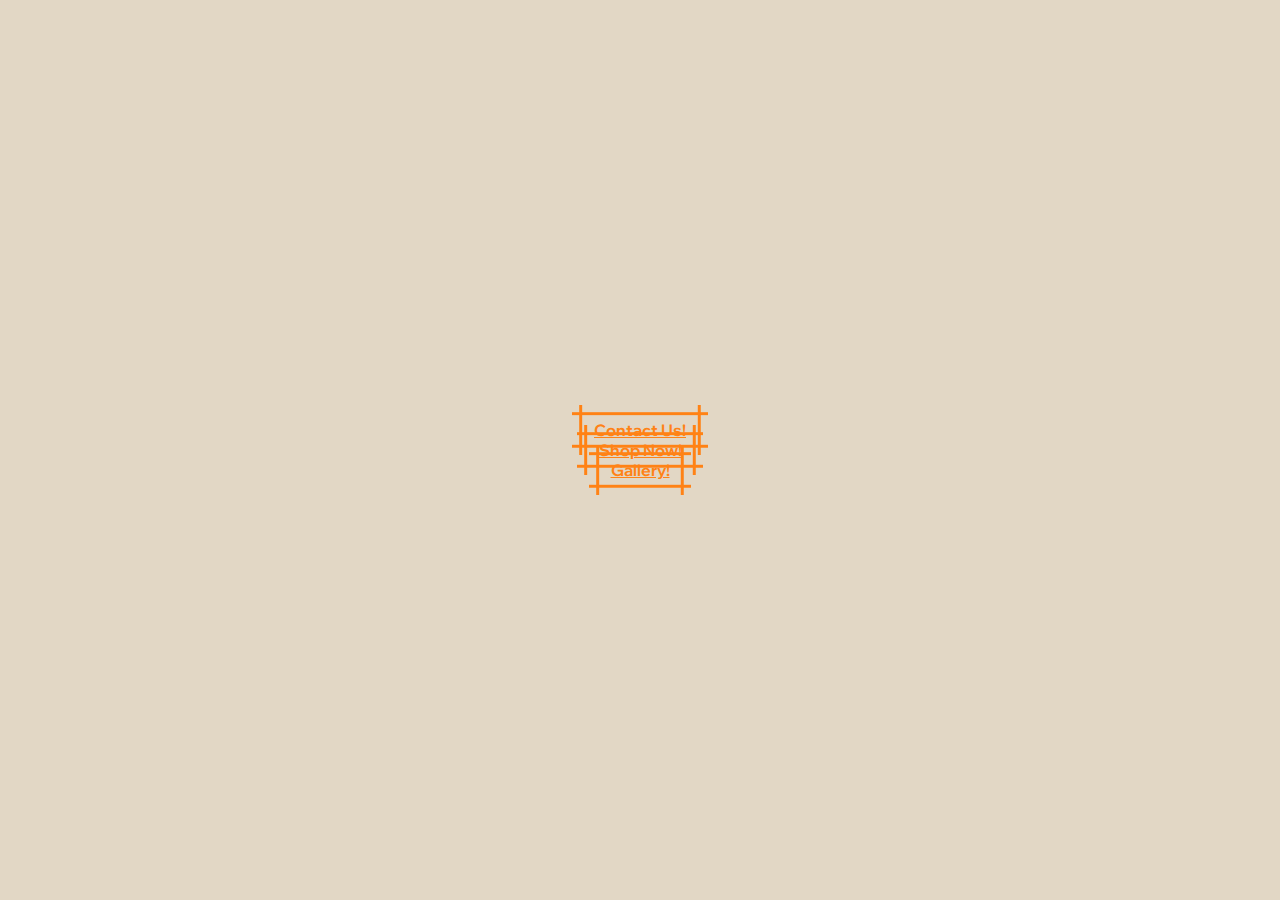
==== index.html @ a84c9317 "Commiting for now Co-authored-by: Koustubha068 <Koustubha068@users.noreply.github.com> Co-authored-b" ====
<!DOCTYPE html>
<html lang="en">

<head>
  <title>Title</title>
  <!-- Required meta tags -->
  <meta charset="utf-8" />
  <meta name="viewport" content="width=device-width, initial-scale=1, shrink-to-fit=no" />

  <!-- Bootstrap CSS v5.2.1 -->
  <link href="https://cdn.jsdelivr.net/npm/bootstrap@5.3.2/dist/css/bootstrap.min.css" rel="stylesheet"
    integrity="sha384-T3c6CoIi6uLrA9TneNEoa7RxnatzjcDSCmG1MXxSR1GAsXEV/Dwwykc2MPK8M2HN" crossorigin="anonymous" />
  <link rel="stylesheet" href="index.css" />
  <link rel="preconnect" href="https://fonts.googleapis.com" />
  <link rel="preconnect" href="https://fonts.gstatic.com" crossorigin />
  <link href="https://fonts.googleapis.com/css2?family=Handlee&display=swap" rel="stylesheet" />
  <link rel="preconnect" href="https://fonts.googleapis.com">
  <link rel="preconnect" href="https://fonts.gstatic.com" crossorigin>
  <link
    href="https://fonts.googleapis.com/css2?family=Oswald:wght@200..700&family=Wix+Madefor+Display:wght@400..800&display=swap"
    rel="stylesheet">
</head>

<body>
  <div class="container">
    <!-- Carousel Container-->
    <div class="row">
      
    </div>
    <!--end of carousel-->

    <div class="row p-5 ">
      <div class="col-lg-3 col-md-3 col-sm-6 m-3">
        <a class="button-89 btn" role="button" href="contact.html">Contact Us!</a>

      </div>
      <div class="col-lg-3 col-md-3 col-sm-6 m-3">
        <a class="button-89 btn" role="button" href="cart.html">Shop Now!</a>

      </div>
      <div class="col-lg-3 col-md-3 col-sm-6 m-3">
        <a class="button-89 btn" role="button" href="gallery.html">Gallery!</a>

      </div>
    </div>
    <!-- THE IMAGE AND TEXT ABOUT THE WEBSITE-->
    <div class="row"></div>

    <!-- BUTTONS END -->

    <footer>
      <!-- place footer here -->
    </footer>
  </div>
  </div>
  <!-- Bootstrap JavaScript Libraries -->
  <script src="https://cdn.jsdelivr.net/npm/@popperjs/core@2.11.8/dist/umd/popper.min.js"
    integrity="sha384-I7E8VVD/ismYTF4hNIPjVp/Zjvgyol6VFvRkX/vR+Vc4jQkC+hVqc2pM8ODewa9r"
    crossorigin="anonymous"></script>

  <script src="https://cdn.jsdelivr.net/npm/bootstrap@5.3.2/dist/js/bootstrap.min.js"
    integrity="sha384-BBtl+eGJRgqQAUMxJ7pMwbEyER4l1g+O15P+16Ep7Q9Q+zqX6gSbd85u4mG4QzX+"
    crossorigin="anonymous"></script>
</body>

</html>
---- index.css ----
body {
  background-color: #E2D7C5;
  color: #4F3121;
  font-family: "Wix Madefor Display", sans-serif;
  display: flex;
  justify-content: center;
  align-items: center;
  height: 100vh;
  text-align: center;
  overflow-x: hidden;
  margin: 0;
  padding: 0;
  width: 100%;

}

p {
  font-family: "Handlee", cursive;
}

/* header */
.title {
  position: sticky;
}

/* end of header */

#carousel {
  width: 100vw;
  height: 50vh;

}

/* BUTTON CSS */


/*  BUTTON CSS TAKEN FROM GETSCANCSS.COM*/
.button-89 {
  --b: 3px;
  /* border thickness */
  --s: .45em;
  /* size of the corner */
  --color: #FF8215;

  padding: calc(.5em + var(--s)) calc(.9em + var(--s));
  color: var(--color);
  --_p: var(--s);
  background:
    conic-gradient(from 90deg at var(--b) var(--b), #0000 90deg, var(--color) 0) var(--_p) var(--_p)/calc(100% - var(--b) - 2*var(--_p)) calc(100% - var(--b) - 2*var(--_p));
  transition: .3s linear, color 0s, background-color 0s;
  outline: var(--b) solid #0000;
  outline-offset: .6em;
  font-size: 16px;

  border: 0;

  user-select: none;
  -webkit-user-select: none;
  touch-action: manipulation;
}

.button-89:hover,
.button-89:focus-visible {
  --_p: 0px;
  outline-color: var(--color);
  outline-offset: .05em;
}

.button-89:active {
  background: var(--color);
  color: #fff;
}


.button-89 {
  font-weight: bold;
}

/* start of carousel*/




/* end of carousel*/
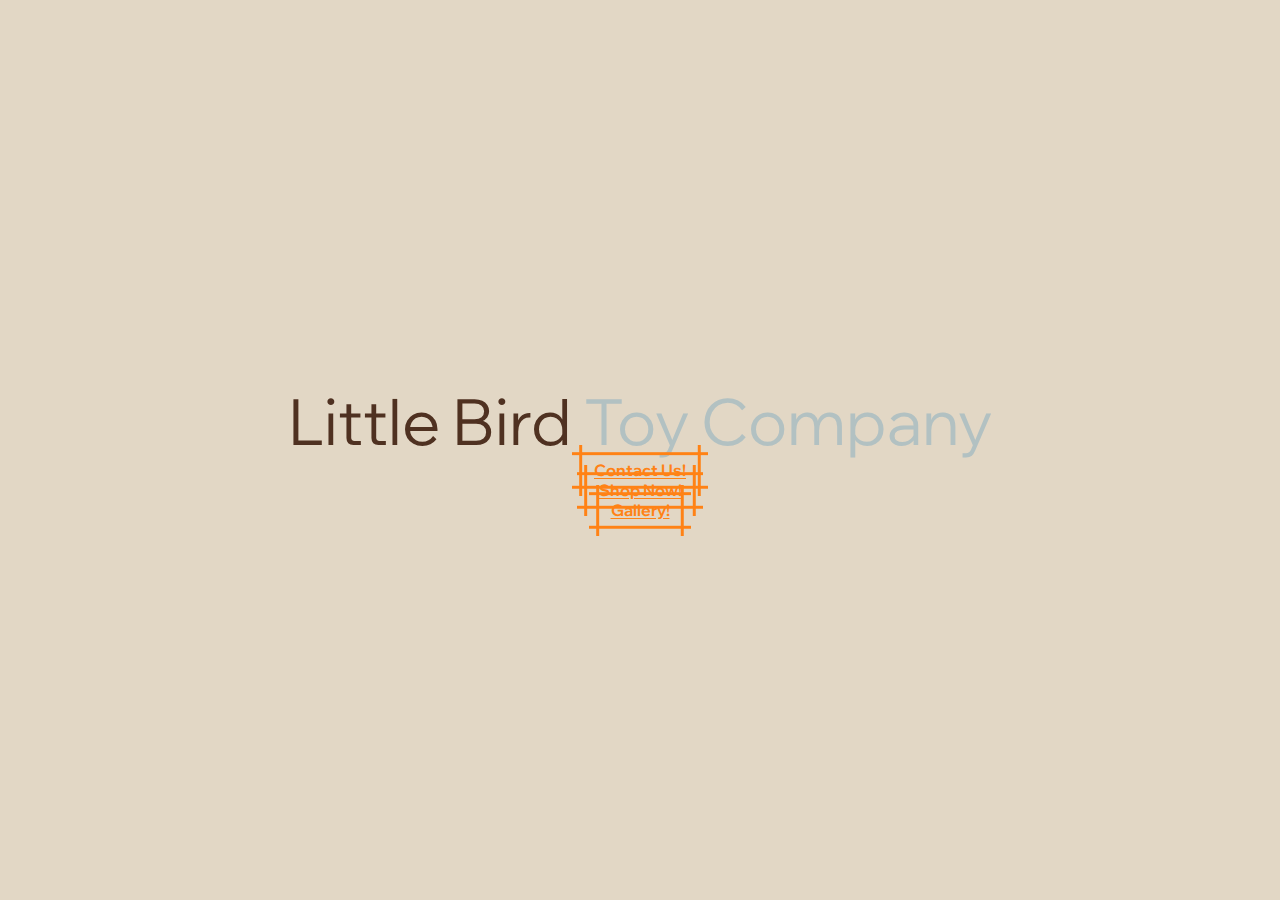
==== commit 5b4764e7: "started working on all the pages and carousels and everything" ====
--- a/index.html
+++ b/index.html
@@ -23,10 +23,14 @@
 
 <body>
   <div class="container">
+   
     <!-- Carousel Container-->
     <div class="row">
-      
+      <div class="col-12 ">
+    
+       <div class="head"><header>Little Bird <span> Toy Company</span></header></div>
     </div>
+  </div>
     <!--end of carousel-->
 
     <div class="row p-5 ">
--- a/index.css
+++ b/index.css
@@ -78,7 +78,14 @@
 
 /* start of carousel*/
 
+header{
+  color:#4F3121;
+  font-size: 400%;
+}
 
-
+span{
+  color: #B2C1C2;
+  font-size:bold;
+}
 
 /* end of carousel*/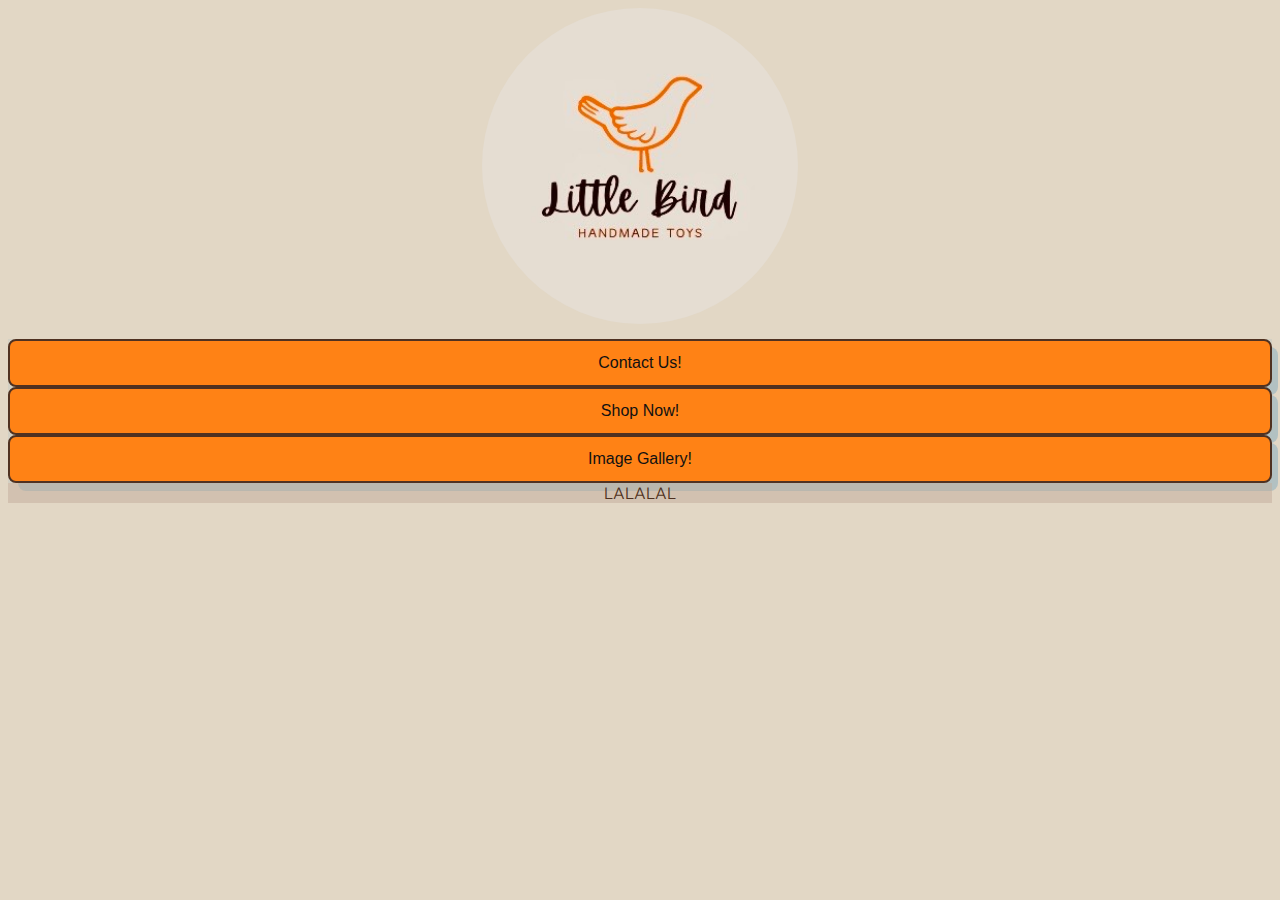
==== commit 741075e9: "GOT THE CAROUSEL TO WORK AND STARTED GALLERY AND FORMS ARRGH" ====
--- a/index.html
+++ b/index.html
@@ -22,33 +22,46 @@
 </head>
 
 <body>
-  <div class="container">
-   
+  
+<div class="container">
     <!-- Carousel Container-->
     <div class="row">
-      <div class="col-12 ">
-    
-       <div class="head"><header>Little Bird <span> Toy Company</span></header></div>
+      <div class="car">
+      <div class="col-12 text-center">
+        <div class="Section_top sticky-top">
+          <div class="content">
+            <div class="head">
+              <div class="cont p-3"><header> <img src="Images/logo.jpg" alt="logo" id="logo"/></header></div>
+            </div>
+          </div>
+        </div>
+      </div>
     </div>
-  </div>
+    </div>
     <!--end of carousel-->
-
+<div class="buttonbar">
     <div class="row p-5 ">
       <div class="col-lg-3 col-md-3 col-sm-6 m-3">
-        <a class="button-89 btn" role="button" href="contact.html">Contact Us!</a>
+        <a class="button-56" role="button" href="contact.html">Contact Us!</a>
+        
 
       </div>
       <div class="col-lg-3 col-md-3 col-sm-6 m-3">
-        <a class="button-89 btn" role="button" href="cart.html">Shop Now!</a>
+        <a class="button-56" role="button" href="cart.html">Shop Now!</a>
 
       </div>
       <div class="col-lg-3 col-md-3 col-sm-6 m-3">
-        <a class="button-89 btn" role="button" href="gallery.html">Gallery!</a>
+        <a class="button-56" role="button" href="gallery.html">Image Gallery!</a>
 
       </div>
     </div>
+  </div>
     <!-- THE IMAGE AND TEXT ABOUT THE WEBSITE-->
-    <div class="row"></div>
+    <div class="row m-0">
+      <div class="text">
+        LALALAL
+      </div>
+    </div>
 
     <!-- BUTTONS END -->
 
--- a/index.css
+++ b/index.css
@@ -2,90 +2,180 @@
   background-color: #E2D7C5;
   color: #4F3121;
   font-family: "Wix Madefor Display", sans-serif;
-  display: flex;
   justify-content: center;
   align-items: center;
-  height: 100vh;
   text-align: center;
   overflow-x: hidden;
-  margin: 0;
-  padding: 0;
-  width: 100%;
 
 }
+
 
 p {
   font-family: "Handlee", cursive;
 }
 
-/* header */
-.title {
-  position: sticky;
-}
-
-/* end of header */
-
-#carousel {
-  width: 100vw;
-  height: 50vh;
-
-}
-
-/* BUTTON CSS */
+/* Button CSS */
 
 
-/*  BUTTON CSS TAKEN FROM GETSCANCSS.COM*/
-.button-89 {
-  --b: 3px;
-  /* border thickness */
-  --s: .45em;
-  /* size of the corner */
-  --color: #FF8215;
 
-  padding: calc(.5em + var(--s)) calc(.9em + var(--s));
-  color: var(--color);
-  --_p: var(--s);
-  background:
-    conic-gradient(from 90deg at var(--b) var(--b), #0000 90deg, var(--color) 0) var(--_p) var(--_p)/calc(100% - var(--b) - 2*var(--_p)) calc(100% - var(--b) - 2*var(--_p));
-  transition: .3s linear, color 0s, background-color 0s;
-  outline: var(--b) solid #0000;
-  outline-offset: .6em;
+/* CSS */
+.button-56 {
+  align-items: center;
+  background-color: #FF8215;
+  border: 2px solid #4F3121;
+  border-radius: 8px;
+  box-sizing: border-box;
+  color: #111;
+  cursor: pointer;
+  display: flex;
+  font-family: 'SugarSpice', sans-serif;
   font-size: 16px;
-
-  border: 0;
-
+  height: 48px;
+  justify-content: center;
+  line-height: 24px;
+  max-width: 100%;
+  padding: 0 25px;
+  position: relative;
+  text-align: center;
+  text-decoration: none;
   user-select: none;
   -webkit-user-select: none;
   touch-action: manipulation;
 }
 
-.button-89:hover,
-.button-89:focus-visible {
-  --_p: 0px;
-  outline-color: var(--color);
-  outline-offset: .05em;
+.button-56:after {
+  background-color: #B2C1C2;
+  border-radius: 8px;
+  content: "";
+  display: block;
+  height: 48px;
+  left: 0;
+  width: 100%;
+  position: absolute;
+  top: -2px;
+  transform: translate(8px, 8px);
+  transition: transform .2s ease-out;
+  z-index: -1;
 }
 
-.button-89:active {
-  background: var(--color);
-  color: #fff;
+.button-56:hover:after {
+  transform: translate(0, 0);
+}
+
+.button-56:active {
+  background-color: #C2AE9B;
+  outline: 0;
+}
+
+.button-56:hover {
+  outline: 0;
+}
+
+@media (min-width: 768px) {
+  .button-56 {
+    padding: 0 40px;
+  }
+}
+/* Carousel Header */
+header {
+  color: #4F3121;
+  font-size: 400% bold;
+  width: 100%;
+  height:25%;
 }
 
 
-.button-89 {
-  font-weight: bold;
+
+/* Carousel */
+.sticky-top {
+  position: -webkit-sticky;
+  position: sticky;
+  top: 0;
+  height: 25vh;
+  z-index: 1000;
+  width: 100%;
+  overflow: hidden;
+  text-align: center;
+  justify-content: center;
+  background-position: center;
+  background-repeat: no-repeat;
+  background-size: cover;
+  animation: change 10s infinite ease-in-out;
 }
 
-/* start of carousel*/
-
-header{
-  color:#4F3121;
-  font-size: 400%;
+.Section_top {
+  display: flex;
+  align-items: center;
+  height: 100%;
+  background-image: url('images/carousel1.jpg'); /* Default background */
 }
 
-span{
-  color: #B2C1C2;
+.content {
+  position: relative;
+  text-transform: uppercase;
+  width: 100%;
+  color: white;
+}
+
+.content .head {
+  width: 100%;
+}
+
+.content header {
+  font-size: 60px;
+  letter-spacing: 15px;
+}
+
+.content header span {
+  color: #FF8215;
   font-size:bold;
 }
 
-/* end of carousel*/+
+@keyframes change {
+  0% {
+    background-image: url('images/carousel1.jpg');
+   
+  }
+  20% {
+    background-image: url('images/carousel2.jpg');
+  }
+  40% {
+    background-image: url('images/carousel3.jpg');
+  }
+  60% {
+    background-image: url('images/carousel4.jpg');
+  }
+  80% {
+    background-image: url('images/carousel5.jpeg');
+  }
+  100% {
+    background-image: url('images/carousel1.jpg');
+  }
+}
+
+.car{
+  width:100%;
+  height:25%;
+  
+}
+.cont{
+  height:100%;
+  width:100%;
+}
+
+img{
+ 
+  border-radius: 50%;
+  height:25%;
+  width:25%;
+}
+/*END OF CAROUSEL*/
+.buttonbar{
+  background-color: #b2c1c250;
+justify-content: center;
+
+}
+.text{
+  background-color: #c2ae9b83; 
+}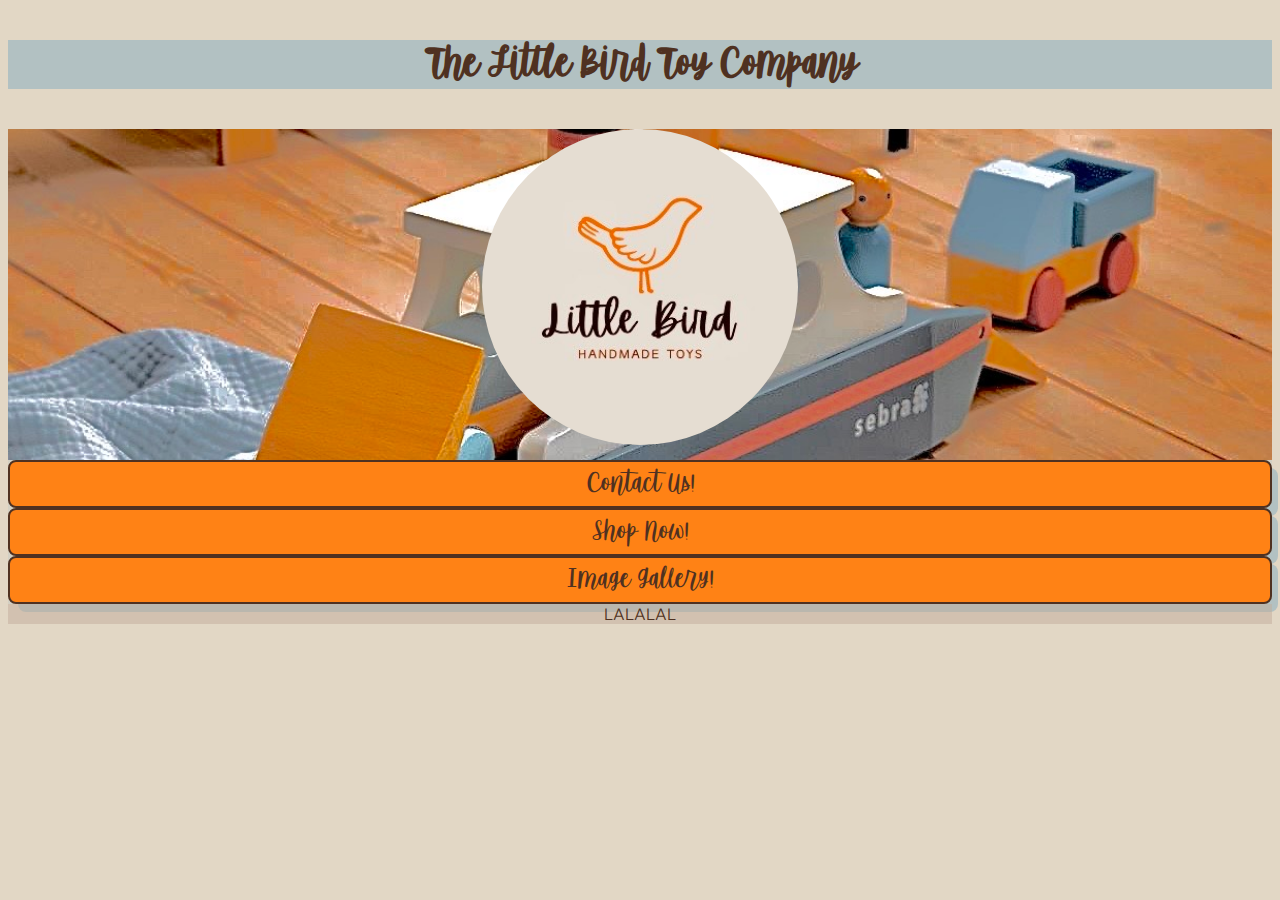
==== commit fdbf514d: "Downloaded the font and fixed the image files in order to keep them working and to avoid error messa" ====
--- a/index.html
+++ b/index.html
@@ -24,6 +24,11 @@
 <body>
   
 <div class="container">
+  <div class="row">
+    <div class="title">
+      <div class="col-12 text-center m-2"><h2> The Little Bird Toy Company</h2></div>
+    </div>
+  </div>
     <!-- Carousel Container-->
     <div class="row">
       <div class="car">
--- a/index.css
+++ b/index.css
@@ -1,3 +1,9 @@
+@font-face {
+  font-family: 'SugarAndSpiceDemo'; /* Name that you will use to reference the font */
+  src: url('Sugar & Spice demo.ttf') format('truetype'); /* Path to the font file */
+}
+
+
 body {
   background-color: #E2D7C5;
   color: #4F3121;
@@ -10,8 +16,13 @@
 }
 
 
-p {
-  font-family: "Handlee", cursive;
+h2 {
+ color:#4F3121;
+ font-family: 'SugarAndSpiceDemo', sans-serif; 
+ font-size: 300%;
+}
+.title {
+  background-color: #B2C1C2;
 }
 
 /* Button CSS */
@@ -25,11 +36,11 @@
   border: 2px solid #4F3121;
   border-radius: 8px;
   box-sizing: border-box;
-  color: #111;
+  color: #4F3121;
   cursor: pointer;
   display: flex;
-  font-family: 'SugarSpice', sans-serif;
-  font-size: 16px;
+  font-family: 'SugarAndSpiceDemo', sans-serif; 
+  font-size: 200%;
   height: 48px;
   justify-content: center;
   line-height: 24px;
@@ -107,7 +118,7 @@
   display: flex;
   align-items: center;
   height: 100%;
-  background-image: url('images/carousel1.jpg'); /* Default background */
+  background-image: url('Images/carousel1.jpg'); /* Default background */
 }
 
 .content {
@@ -134,23 +145,23 @@
 
 @keyframes change {
   0% {
-    background-image: url('images/carousel1.jpg');
+    background-image: url('Images/carousel1.jpg');
    
   }
   20% {
-    background-image: url('images/carousel2.jpg');
+    background-image: url('Images/carousel2.jpg');
   }
   40% {
-    background-image: url('images/carousel3.jpg');
+    background-image: url('Images/carousel3.jpg');
   }
   60% {
-    background-image: url('images/carousel4.jpg');
+    background-image: url('Images/carousel4.jpg');
   }
   80% {
-    background-image: url('images/carousel5.jpeg');
+    background-image: url('Images/carousel5.jpeg');
   }
   100% {
-    background-image: url('images/carousel1.jpg');
+    background-image: url('Images/carousel1.jpg');
   }
 }
 
@@ -175,6 +186,7 @@
   background-color: #b2c1c250;
 justify-content: center;
 
+
 }
 .text{
   background-color: #c2ae9b83; 
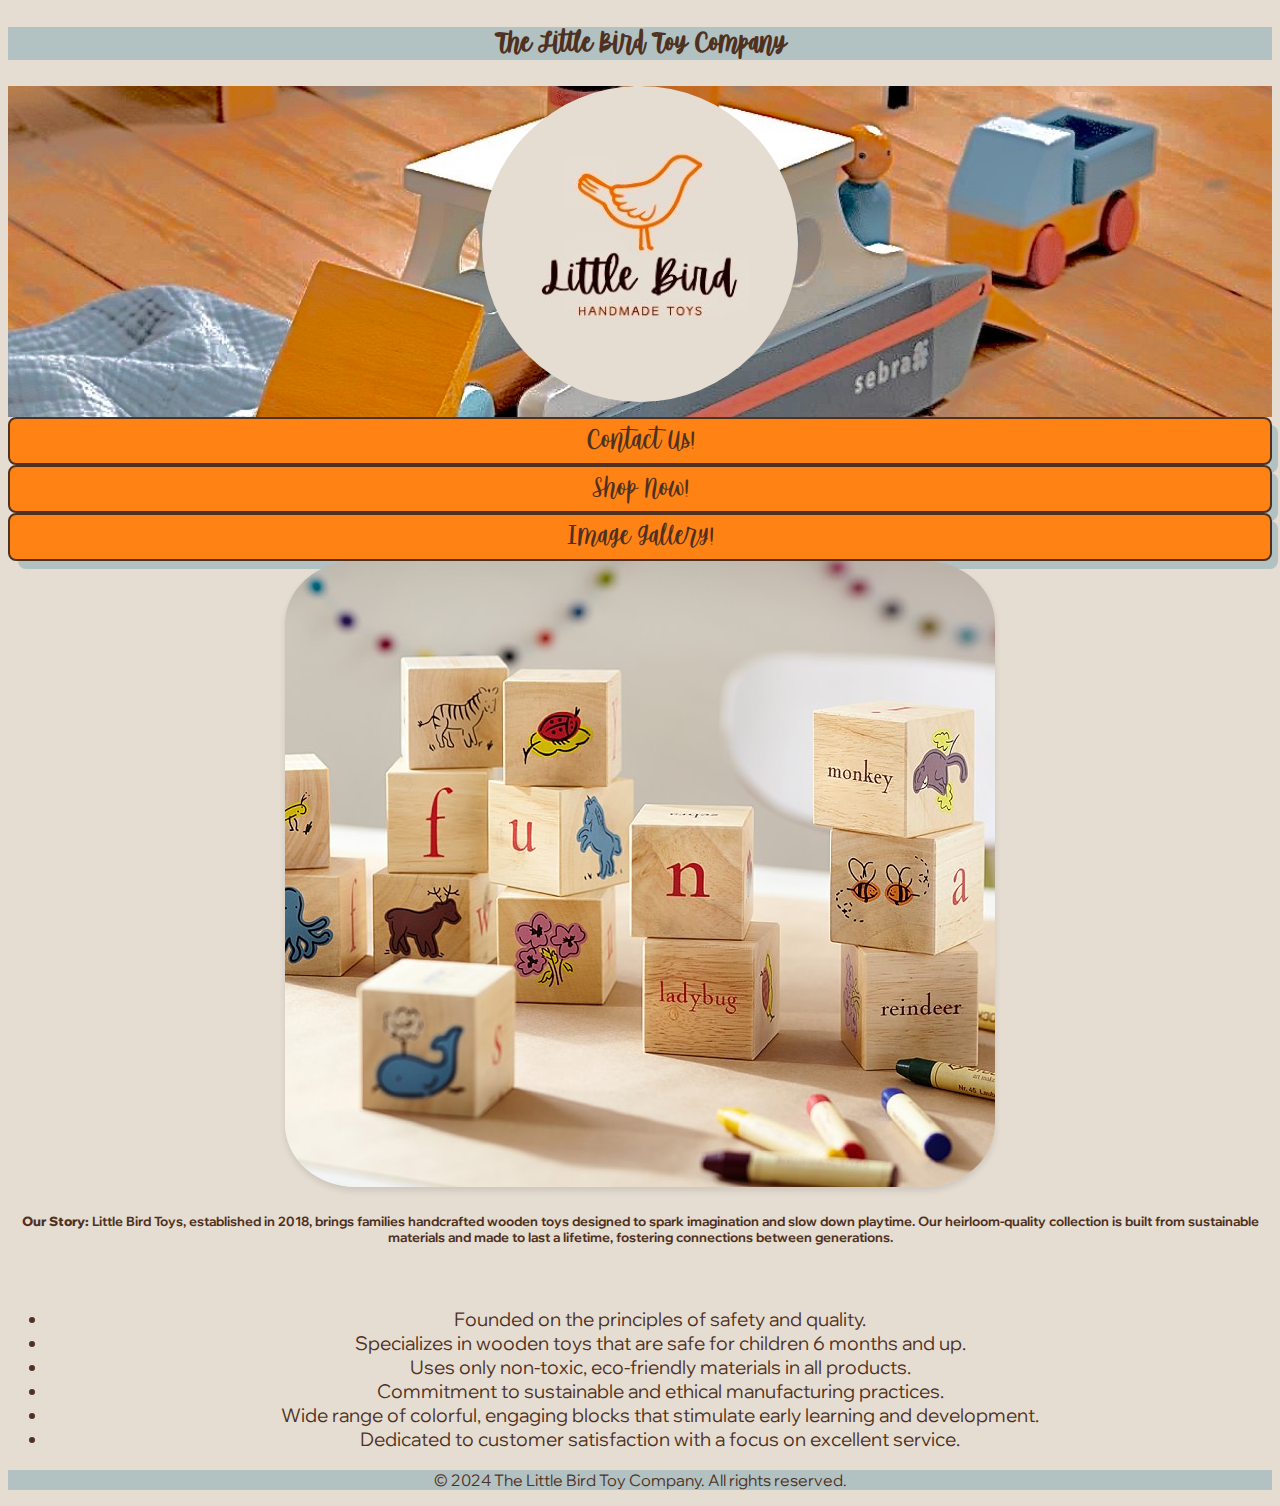
==== commit 5ae89e18: "finiSHED VERY VERY VERY VERY ROUGH working version of the cart, almost done with intro page Co-autho" ====
--- a/index.html
+++ b/index.html
@@ -2,7 +2,7 @@
 <html lang="en">
 
 <head>
-  <title>Title</title>
+  <title>The Little Bird Toy Company</title>
   <!-- Required meta tags -->
   <meta charset="utf-8" />
   <meta name="viewport" content="width=device-width, initial-scale=1, shrink-to-fit=no" />
@@ -14,75 +14,85 @@
   <link rel="preconnect" href="https://fonts.googleapis.com" />
   <link rel="preconnect" href="https://fonts.gstatic.com" crossorigin />
   <link href="https://fonts.googleapis.com/css2?family=Handlee&display=swap" rel="stylesheet" />
-  <link rel="preconnect" href="https://fonts.googleapis.com">
-  <link rel="preconnect" href="https://fonts.gstatic.com" crossorigin>
   <link
     href="https://fonts.googleapis.com/css2?family=Oswald:wght@200..700&family=Wix+Madefor+Display:wght@400..800&display=swap"
-    rel="stylesheet">
+    rel="stylesheet" />
 </head>
 
 <body>
-  
-<div class="container">
-  <div class="row">
-    <div class="title">
-      <div class="col-12 text-center m-2"><h2> The Little Bird Toy Company</h2></div>
+ 
+  <div class="container-fluid p-0">
+    <div class="row" id="heads">
+      <div class="col-12 text-center m-2" >
+        <h2 >The Little Bird Toy Company</h2>
+      </div>
     </div>
-  </div>
-    <!-- Carousel Container-->
-    <div class="row">
-      <div class="car">
-      <div class="col-12 text-center">
-        <div class="Section_top sticky-top">
-          <div class="content">
-            <div class="head">
-              <div class="cont p-3"><header> <img src="Images/logo.jpg" alt="logo" id="logo"/></header></div>
-            </div>
-          </div>
+ <!-- Carousel Container-->
+ <div class="row">
+  <div class="car">
+  <div class="col-12 text-center">
+    <div class="Section_top sticky-top">
+      <div class="content">
+        <div class="head">
+          <div class="cont p-3"><header> <img src="Images/logo.jpg" alt="logo" id="logo"/></header></div>
         </div>
       </div>
     </div>
-    </div>
-    <!--end of carousel-->
-<div class="buttonbar">
-    <div class="row p-5 ">
-      <div class="col-lg-3 col-md-3 col-sm-6 m-3">
+  </div>
+</div>
+</div>
+<!--end of carousel-->
+
+    <!-- Button Bar -->
+    <div class="row justify-content-center p-5">
+      <div class="col-lg-2 col-md-3 col-sm-6 m-3 text-center">
         <a class="button-56" role="button" href="contact.html">Contact Us!</a>
-        
-
       </div>
-      <div class="col-lg-3 col-md-3 col-sm-6 m-3">
+      <div class="col-lg-2 col-md-3 col-sm-6 m-3 text-center">
         <a class="button-56" role="button" href="cart.html">Shop Now!</a>
-
       </div>
-      <div class="col-lg-3 col-md-3 col-sm-6 m-3">
+      <div class="col-lg-2 col-md-3 col-sm-6 m-3 text-center">
         <a class="button-56" role="button" href="gallery.html">Image Gallery!</a>
-
       </div>
     </div>
-  </div>
-    <!-- THE IMAGE AND TEXT ABOUT THE WEBSITE-->
-    <div class="row m-0">
-      <div class="text">
-        LALALAL
+    <!-- End of Button Bar -->
+    <!-- About Section -->
+    <div class="row m-0 align-items-center">
+      <div class="col-12 text-center d-flex flex-wrap justify-content-center">
+        <div class="col-lg-3 col-md-4 col-sm-6 p-3">
+          <img src="Images/block-intro.jpg" id="intro" class="img-fluid" />
+        </div>
+        <div class="col-lg-9 col-md-8 col-sm-6 p-5">
+          <h5><b>Our Story:</b> Little Bird Toys, established in 2018, brings families handcrafted wooden toys designed to spark imagination and slow down playtime. Our heirloom-quality collection is built from sustainable materials and made to last a lifetime, fostering connections between generations.
+          </h5> 
+          <br>
+          <ul class="text-start" id="list">
+            <li>Founded on the principles of safety and quality.</li>
+            <li>Specializes in wooden toys that are safe for children 6 months and up.</li>
+            <li>Uses only non-toxic, eco-friendly materials in all products.</li>
+            <li>Commitment to sustainable and ethical manufacturing practices.</li>
+            <li>Wide range of colorful, engaging blocks that stimulate early learning and development.</li>
+            <li>Dedicated to customer satisfaction with a focus on excellent service.</li>
+          </ul>
+        </div>
       </div>
     </div>
+    <!-- End of About Section -->
 
-    <!-- BUTTONS END -->
+    <!-- Footer -->
+    <footer class=" text-center p-3 mt-5 " id="footer">
+      <p>&copy; 2024 The Little Bird Toy Company. All rights reserved.</p>
+    </footer>
+    <!-- End of Footer -->
+  </div>
 
-    <footer>
-      <!-- place footer here -->
-    </footer>
-  </div>
-  </div>
   <!-- Bootstrap JavaScript Libraries -->
   <script src="https://cdn.jsdelivr.net/npm/@popperjs/core@2.11.8/dist/umd/popper.min.js"
-    integrity="sha384-I7E8VVD/ismYTF4hNIPjVp/Zjvgyol6VFvRkX/vR+Vc4jQkC+hVqc2pM8ODewa9r"
-    crossorigin="anonymous"></script>
+    integrity="sha384-I7E8VVD/ismYTF4hNIPjVp/Zjvgyol6VFvRkX/vR+Vc4jQkC+hVqc2pM8ODewa9r" crossorigin="anonymous"></script>
 
   <script src="https://cdn.jsdelivr.net/npm/bootstrap@5.3.2/dist/js/bootstrap.min.js"
-    integrity="sha384-BBtl+eGJRgqQAUMxJ7pMwbEyER4l1g+O15P+16Ep7Q9Q+zqX6gSbd85u4mG4QzX+"
-    crossorigin="anonymous"></script>
+    integrity="sha384-BBtl+eGJRgqQAUMxJ7pMwbEyER4l1g+O15P+16Ep7Q9Q+zqX6gSbd85u4mG4QzX+" crossorigin="anonymous"></script>
 </body>
 
-</html>+</html>
+
--- a/index.css
+++ b/index.css
@@ -1,11 +1,13 @@
 @font-face {
-  font-family: 'SugarAndSpiceDemo'; /* Name that you will use to reference the font */
-  src: url('Sugar & Spice demo.ttf') format('truetype'); /* Path to the font file */
+  font-family: 'SugarAndSpiceDemo';
+  /* Name that you will use to reference the font */
+  src: url('Sugar & Spice demo.ttf') format('truetype');
+  /* Path to the font file */
 }
 
 
 body {
-  background-color: #E2D7C5;
+  background-color: #E5DDD2;
   color: #4F3121;
   font-family: "Wix Madefor Display", sans-serif;
   justify-content: center;
@@ -17,12 +19,14 @@
 
 
 h2 {
- color:#4F3121;
- font-family: 'SugarAndSpiceDemo', sans-serif; 
- font-size: 300%;
-}
+  color: #4F3121;
+  font-family: 'SugarAndSpiceDemo', sans-serif;
+  font-size: 200%;
+}
+
 .title {
   background-color: #B2C1C2;
+
 }
 
 /* Button CSS */
@@ -39,7 +43,7 @@
   color: #4F3121;
   cursor: pointer;
   display: flex;
-  font-family: 'SugarAndSpiceDemo', sans-serif; 
+  font-family: 'SugarAndSpiceDemo', sans-serif;
   font-size: 200%;
   height: 48px;
   justify-content: center;
@@ -87,12 +91,13 @@
     padding: 0 40px;
   }
 }
+
 /* Carousel Header */
 header {
   color: #4F3121;
   font-size: 400% bold;
   width: 100%;
-  height:25%;
+  height: 25%;
 }
 
 
@@ -118,7 +123,8 @@
   display: flex;
   align-items: center;
   height: 100%;
-  background-image: url('Images/carousel1.jpg'); /* Default background */
+  background-image: url('Images/carousel1.jpg');
+  /* Default background */
 }
 
 .content {
@@ -139,55 +145,85 @@
 
 .content header span {
   color: #FF8215;
-  font-size:bold;
+  font-size: bold;
 }
 
 
 @keyframes change {
   0% {
     background-image: url('Images/carousel1.jpg');
-   
-  }
+
+  }
+
   20% {
     background-image: url('Images/carousel2.jpg');
   }
+
   40% {
     background-image: url('Images/carousel3.jpg');
   }
+
   60% {
     background-image: url('Images/carousel4.jpg');
   }
+
   80% {
     background-image: url('Images/carousel5.jpeg');
   }
+
   100% {
     background-image: url('Images/carousel1.jpg');
   }
 }
 
-.car{
-  width:100%;
-  height:25%;
-  
-}
-.cont{
-  height:100%;
-  width:100%;
-}
-
-img{
- 
+.car {
+  width: 100%;
+  height: 25%;
+
+}
+
+.cont {
+  height: 100%;
+  width: 100%;
+}
+
+#logo {
+
   border-radius: 50%;
-  height:25%;
-  width:25%;
-}
+  height: 25%;
+  width: 25%;
+}
+
 /*END OF CAROUSEL*/
-.buttonbar{
+.buttonbar {
   background-color: #b2c1c250;
-justify-content: center;
-
-
-}
-.text{
-  background-color: #c2ae9b83; 
+  justify-content: center;
+}
+
+.text {
+  background-color: #c2ae9b83;
+}
+
+#intro {
+  border-radius: 10%;
+  box-shadow: 0 4px 6px rgba(0, 0, 0, 0.1);
+
+}
+
+#footer {
+  background-color: #B2C1C2;
+}
+
+h5 {
+  color: #4F3121;
+  letter-spacing: normal;
+}
+
+#list {
+  font-size: larger;
+
+}
+
+#heads {
+  background-color: #B2C1C2;
 }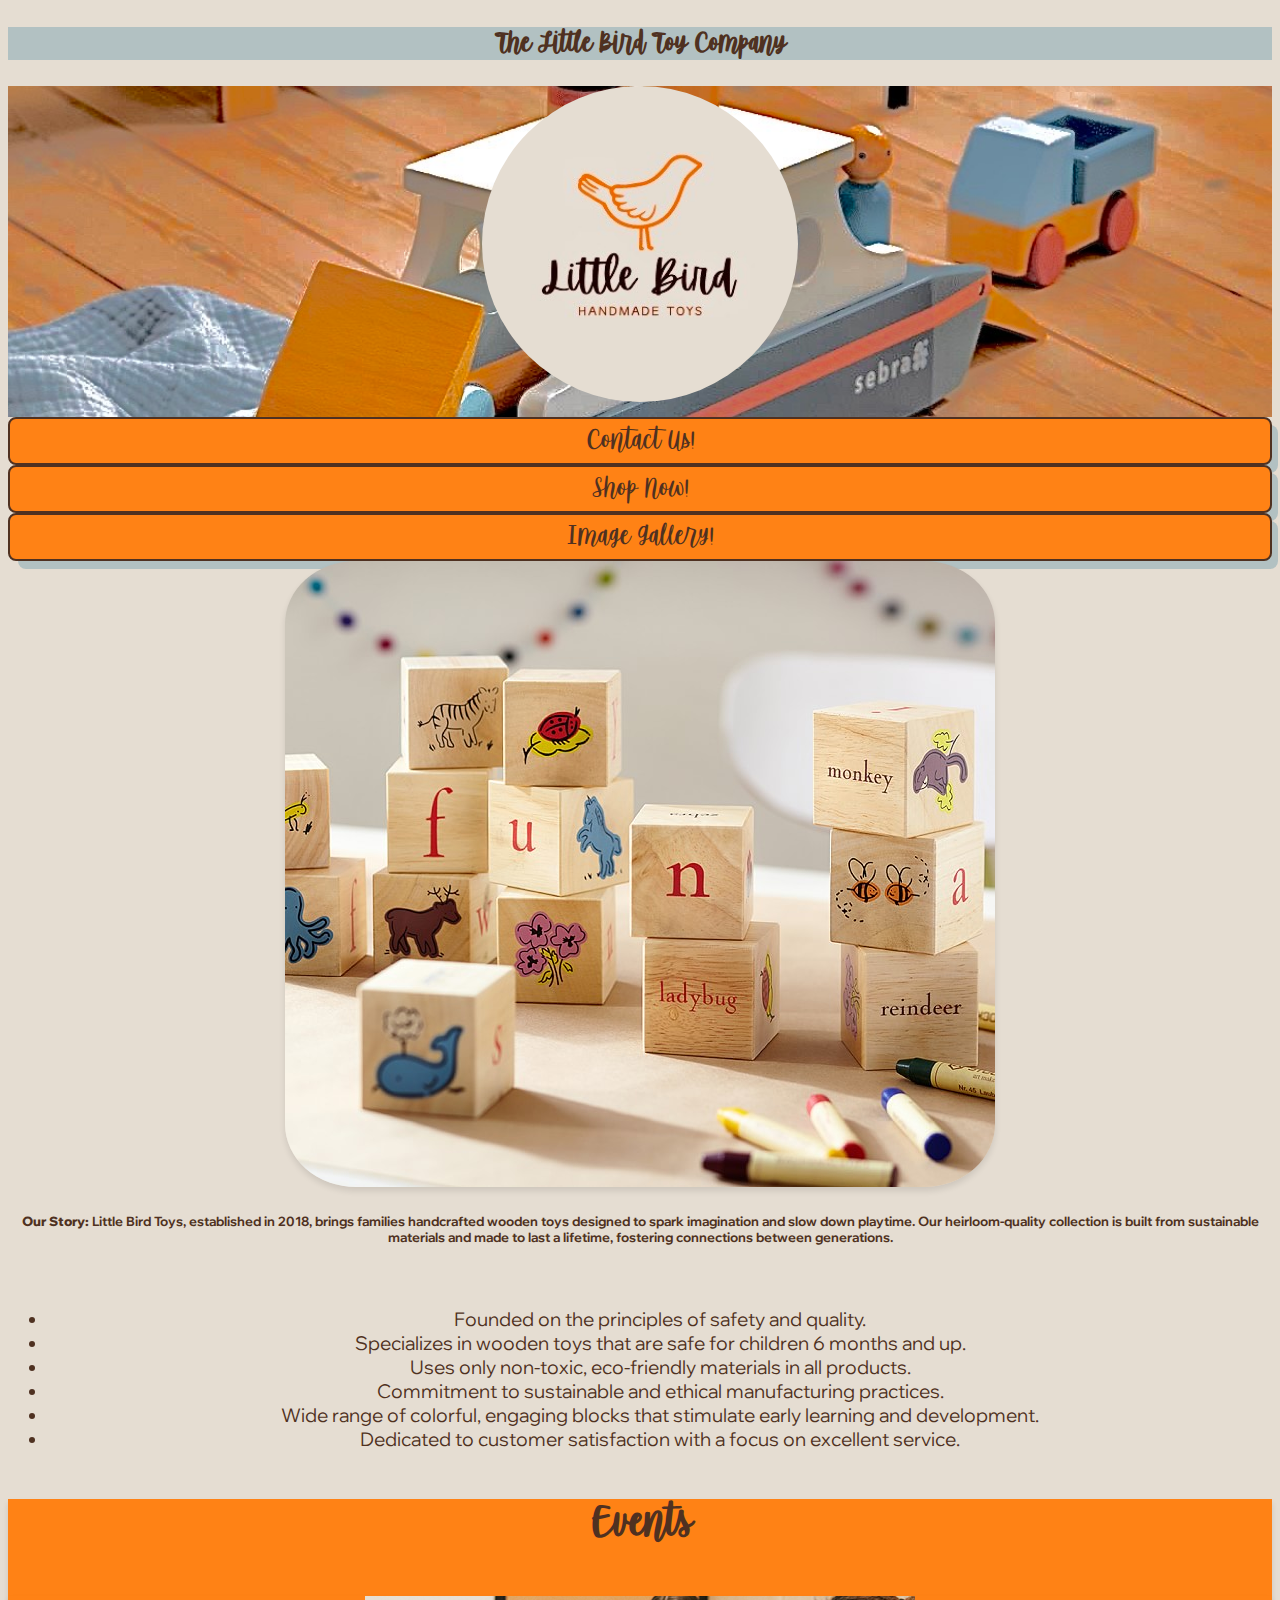
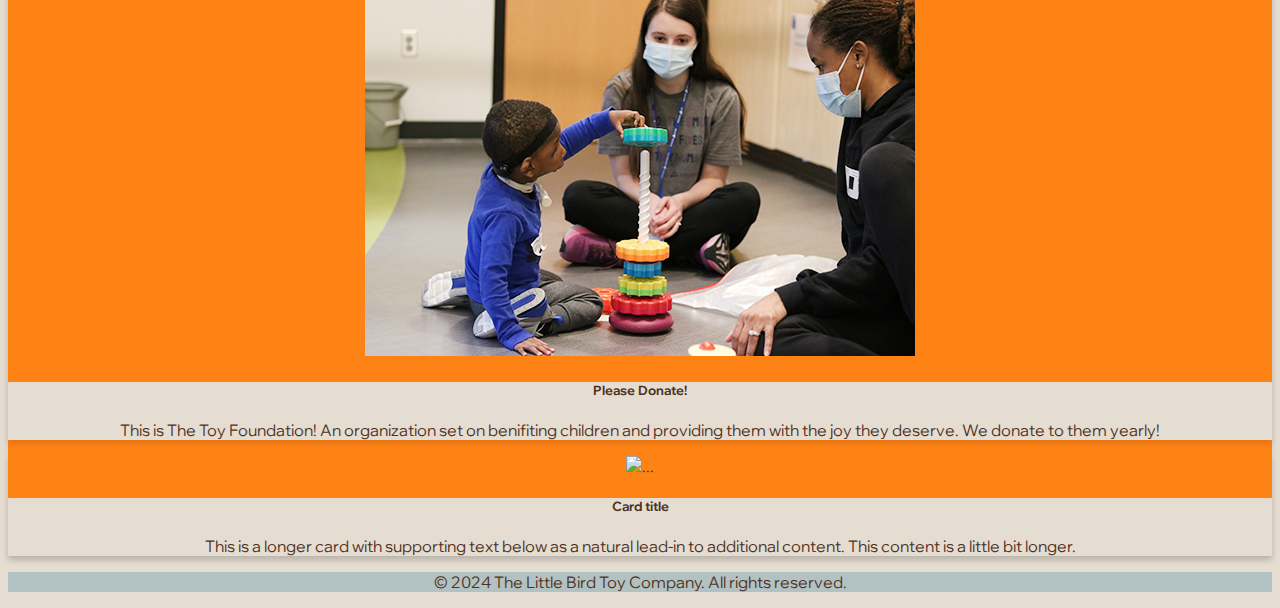
==== commit ff0d4386: "Halfway through block Have universalized the nav adding events and working on gallery and cart." ====
--- a/index.html
+++ b/index.html
@@ -20,28 +20,30 @@
 </head>
 
 <body>
- 
+
   <div class="container-fluid p-0">
     <div class="row" id="heads">
-      <div class="col-12 text-center m-2" >
-        <h2 >The Little Bird Toy Company</h2>
+      <div class="col-12 text-center m-2">
+        <h2>The Little Bird Toy Company</h2>
       </div>
     </div>
- <!-- Carousel Container-->
- <div class="row">
-  <div class="car">
-  <div class="col-12 text-center">
-    <div class="Section_top sticky-top">
-      <div class="content">
-        <div class="head">
-          <div class="cont p-3"><header> <img src="Images/logo.jpg" alt="logo" id="logo"/></header></div>
+    <!-- Carousel Container-->
+    <div class="row">
+      <div class="car">
+        <div class="col-12 text-center">
+          <div class="Section_top sticky-top">
+            <div class="content">
+              <div class="head">
+                <div class="cont p-3">
+                  <header> <img src="Images/logo.jpg" alt="logo" id="logo" /></header>
+                </div>
+              </div>
+            </div>
+          </div>
         </div>
       </div>
     </div>
-  </div>
-</div>
-</div>
-<!--end of carousel-->
+    <!--end of carousel-->
 
     <!-- Button Bar -->
     <div class="row justify-content-center p-5">
@@ -63,8 +65,10 @@
           <img src="Images/block-intro.jpg" id="intro" class="img-fluid" />
         </div>
         <div class="col-lg-9 col-md-8 col-sm-6 p-5">
-          <h5><b>Our Story:</b> Little Bird Toys, established in 2018, brings families handcrafted wooden toys designed to spark imagination and slow down playtime. Our heirloom-quality collection is built from sustainable materials and made to last a lifetime, fostering connections between generations.
-          </h5> 
+          <h5><b>Our Story:</b> Little Bird Toys, established in 2018, brings families handcrafted wooden toys designed
+            to spark imagination and slow down playtime. Our heirloom-quality collection is built from sustainable
+            materials and made to last a lifetime, fostering connections between generations.
+          </h5>
           <br>
           <ul class="text-start" id="list">
             <li>Founded on the principles of safety and quality.</li>
@@ -78,21 +82,52 @@
       </div>
     </div>
     <!-- End of About Section -->
-
-    <!-- Footer -->
-    <footer class=" text-center p-3 mt-5 " id="footer">
-      <p>&copy; 2024 The Little Bird Toy Company. All rights reserved.</p>
-    </footer>
-    <!-- End of Footer -->
+    <!-- EVENTS SECTION-->
+    <div class="row">
+      <div class="col-12">
+        <div class="event">
+          <h3> Events</h3>
+          <div class="row row-cols-1 row-cols-md-2 g-4 p-3">
+            <div class="col">
+              <div class="card">
+                <img src="Images/toyfound.jpg" class="card-img-top" alt="...">
+                <div class="card-body">
+                  <h5 class="card-title">Please Donate!</h5>
+                  <p class="card-text">This is The Toy Foundation! An organization set on benifiting children and providing them with the joy they deserve. We donate to them yearly! </p>
+                </div>
+              </div>
+            </div>
+            <div class="col">
+              <div class="card">
+                <img src="..." class="card-img-top" alt="...">
+                <div class="card-body">
+                  <h5 class="card-title">Card title</h5>
+                  <p class="card-text">This is a longer card with supporting text below as a natural lead-in to additional content. This content is a little bit longer.</p>
+                </div>
+              </div>
+            </div>
+          
+          </div>
+        </div>
+      </div>
+    </div>
+  
+  <!-- EVENTS SECTION-->
+  <!-- Footer -->
+  <footer class=" text-center p-3 mt-5 " id="footer">
+    <p>&copy; 2024 The Little Bird Toy Company. All rights reserved.</p>
+  </footer>
+  <!-- End of Footer -->
   </div>
 
   <!-- Bootstrap JavaScript Libraries -->
   <script src="https://cdn.jsdelivr.net/npm/@popperjs/core@2.11.8/dist/umd/popper.min.js"
-    integrity="sha384-I7E8VVD/ismYTF4hNIPjVp/Zjvgyol6VFvRkX/vR+Vc4jQkC+hVqc2pM8ODewa9r" crossorigin="anonymous"></script>
+    integrity="sha384-I7E8VVD/ismYTF4hNIPjVp/Zjvgyol6VFvRkX/vR+Vc4jQkC+hVqc2pM8ODewa9r"
+    crossorigin="anonymous"></script>
 
   <script src="https://cdn.jsdelivr.net/npm/bootstrap@5.3.2/dist/js/bootstrap.min.js"
-    integrity="sha384-BBtl+eGJRgqQAUMxJ7pMwbEyER4l1g+O15P+16Ep7Q9Q+zqX6gSbd85u4mG4QzX+" crossorigin="anonymous"></script>
+    integrity="sha384-BBtl+eGJRgqQAUMxJ7pMwbEyER4l1g+O15P+16Ep7Q9Q+zqX6gSbd85u4mG4QzX+"
+    crossorigin="anonymous"></script>
 </body>
 
-</html>
-
+</html>--- a/index.css
+++ b/index.css
@@ -226,4 +226,30 @@
 
 #heads {
   background-color: #B2C1C2;
+}
+.event{
+  background-color: #FF8215;
+
+  box-shadow: 0 4px 6px rgba(0, 0, 0, 0.1);
+}
+
+h3{
+  font-family: 'SugarAndSpiceDemo', sans-serif; 
+  font-size: 300%;
+
+}
+
+
+
+.card{
+  color:#4F3121; 
+   box-shadow: 0 4px 6px rgba(0, 0, 0, 0.1);
+}
+.card-img{
+  opacity: 60%;
+}
+.card-body{
+  background-color: #E5DDD2;
+  
+
 }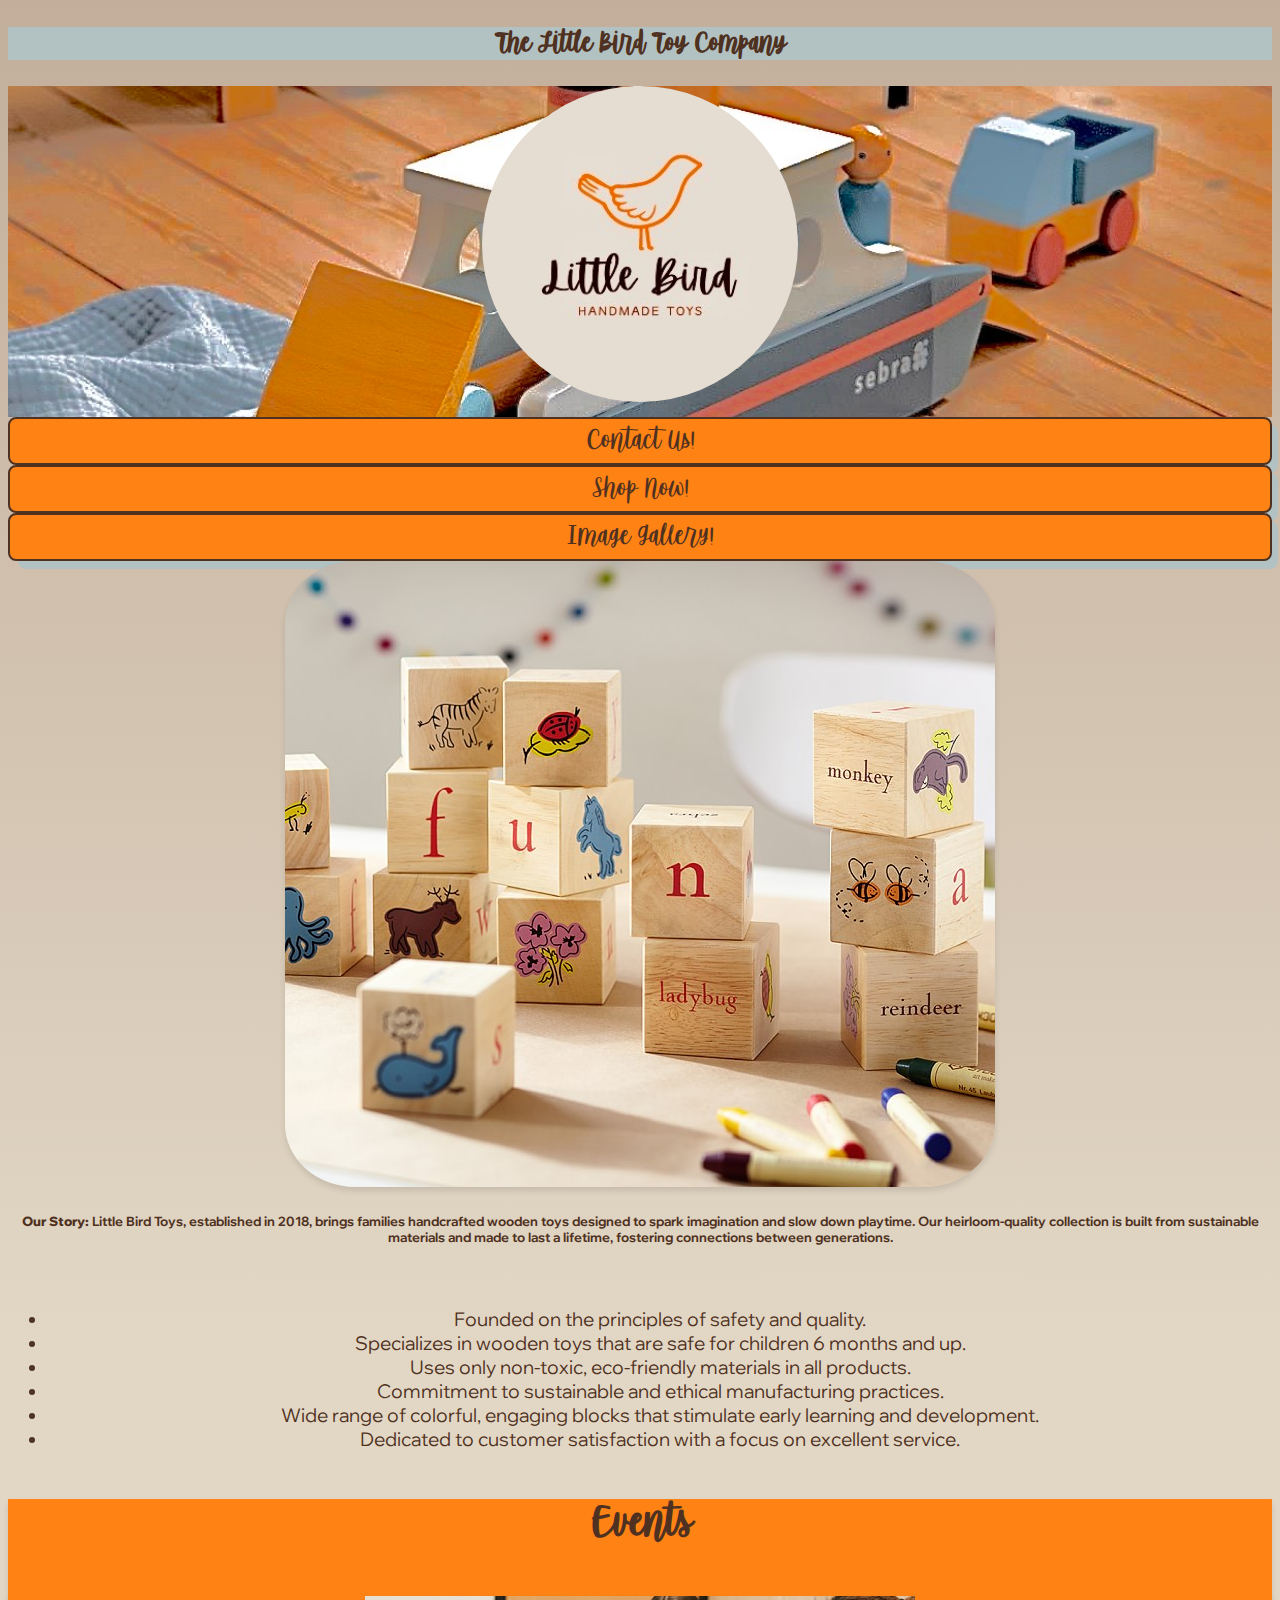
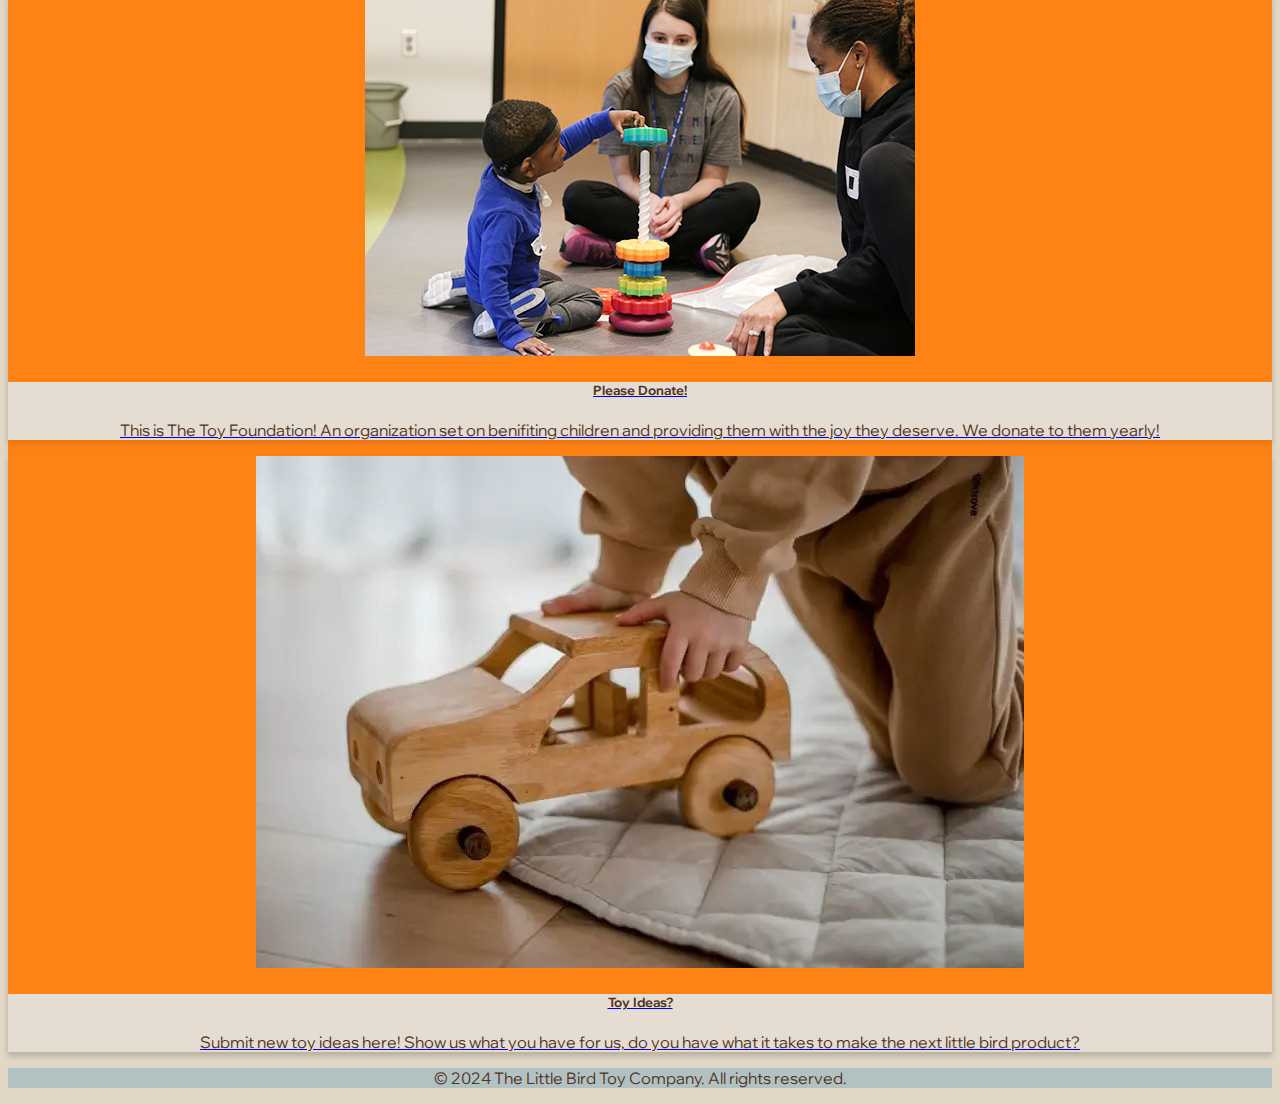
==== commit dd6280c3: "added footers and worked on the gallery" ====
--- a/index.html
+++ b/index.html
@@ -89,24 +89,27 @@
           <h3> Events</h3>
           <div class="row row-cols-1 row-cols-md-2 g-4 p-3">
             <div class="col">
+              <a href="https://www.toyfoundation.org/">
               <div class="card">
+                
                 <img src="Images/toyfound.jpg" class="card-img-top" alt="...">
                 <div class="card-body">
                   <h5 class="card-title">Please Donate!</h5>
                   <p class="card-text">This is The Toy Foundation! An organization set on benifiting children and providing them with the joy they deserve. We donate to them yearly! </p>
                 </div>
-              </div>
+              </div>  </a>
             </div>
-            <div class="col">
-              <div class="card">
-                <img src="..." class="card-img-top" alt="...">
+        
+            <div class="col"><a href="https://forms.gle/1BGy8xPW6GNaM6QB7">
+              <div class="card" >
+                <img src="Images/idea.jpg" class="card-img-top" alt="..." >
                 <div class="card-body">
-                  <h5 class="card-title">Card title</h5>
-                  <p class="card-text">This is a longer card with supporting text below as a natural lead-in to additional content. This content is a little bit longer.</p>
+                  <h5 class="card-title">Toy Ideas?</h5>
+                  <p class="card-text" >Submit new toy ideas here! Show us what you have for us, do you have what it takes to make the next little bird product?</p>
                 </div>
               </div>
             </div>
-          
+          </a>
           </div>
         </div>
       </div>
--- a/index.css
+++ b/index.css
@@ -7,7 +7,7 @@
 
 
 body {
-  background-color: #E5DDD2;
+  background-image: linear-gradient(#C2AE9B, #E2D7C5,#E2D7C5);
   color: #4F3121;
   font-family: "Wix Madefor Display", sans-serif;
   justify-content: center;
@@ -244,10 +244,9 @@
 .card{
   color:#4F3121; 
    box-shadow: 0 4px 6px rgba(0, 0, 0, 0.1);
-}
-.card-img{
-  opacity: 60%;
-}
+
+}
+
 .card-body{
   background-color: #E5DDD2;
   
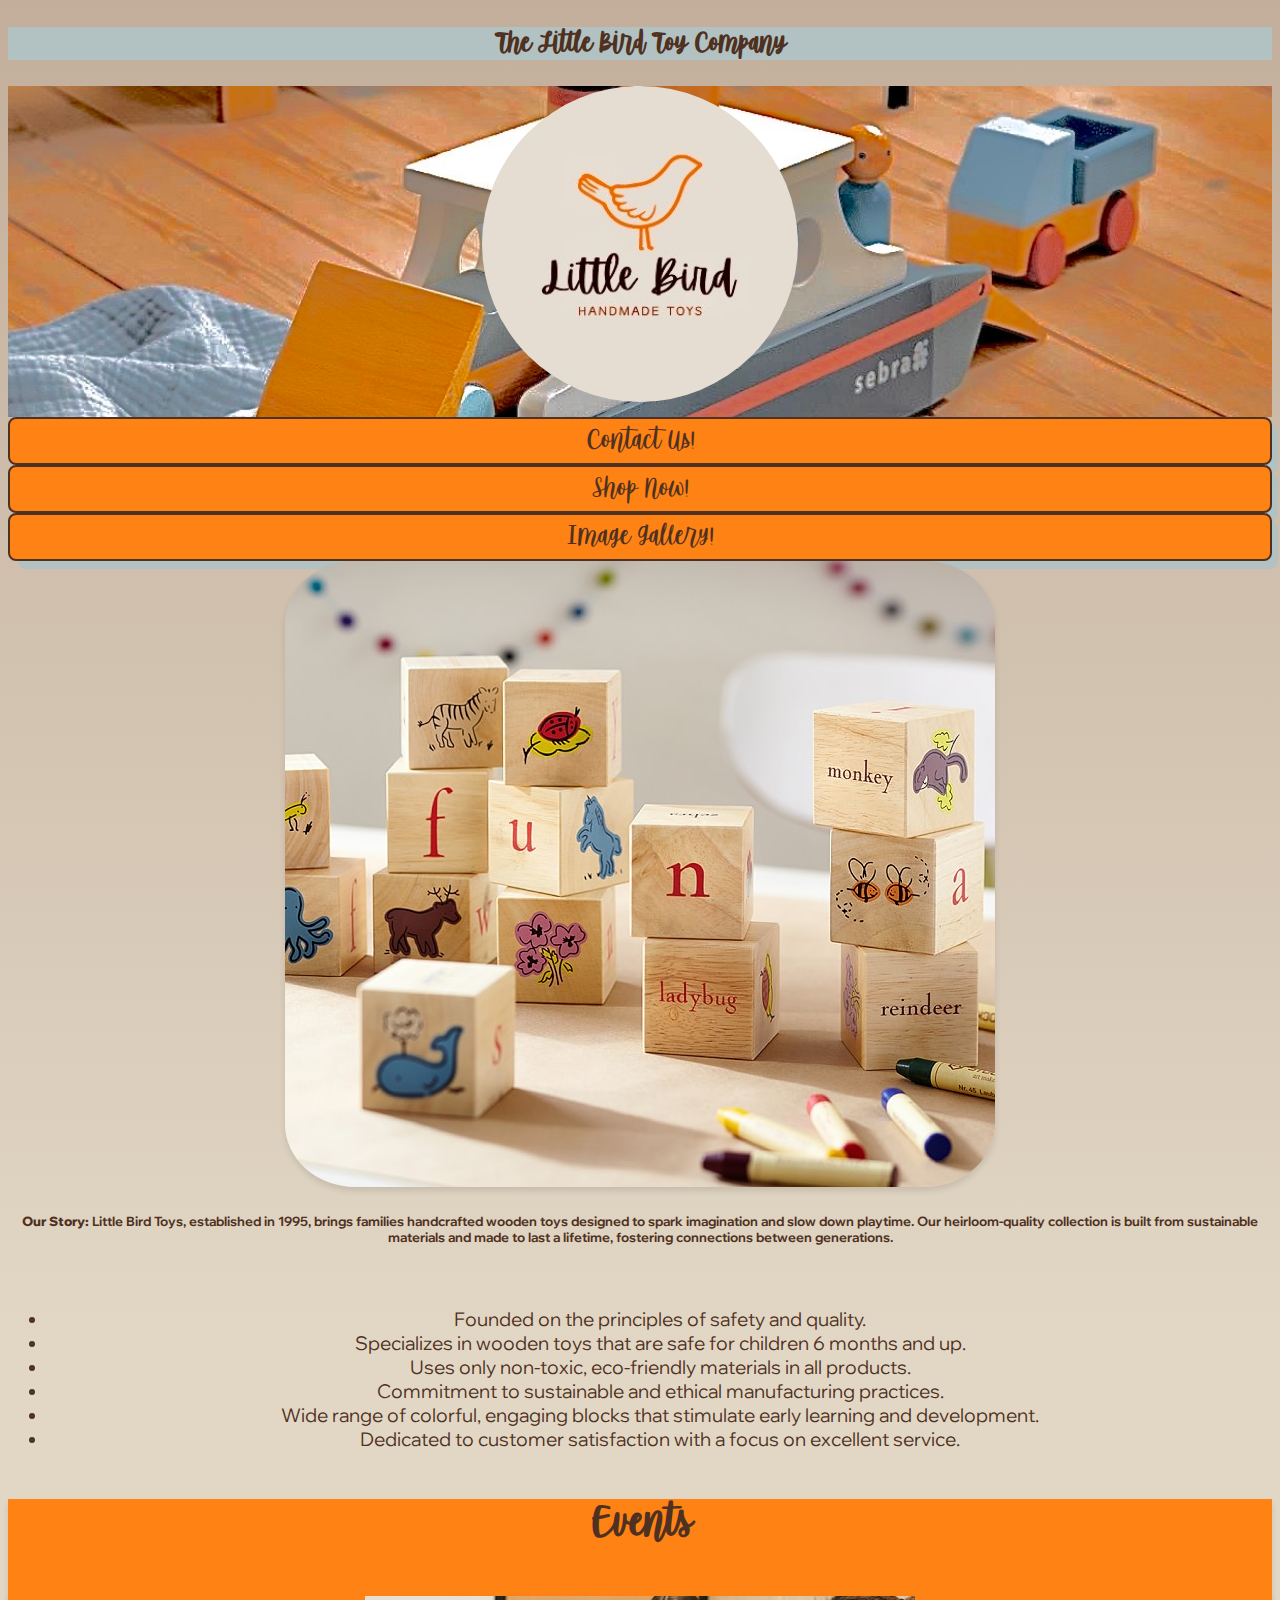
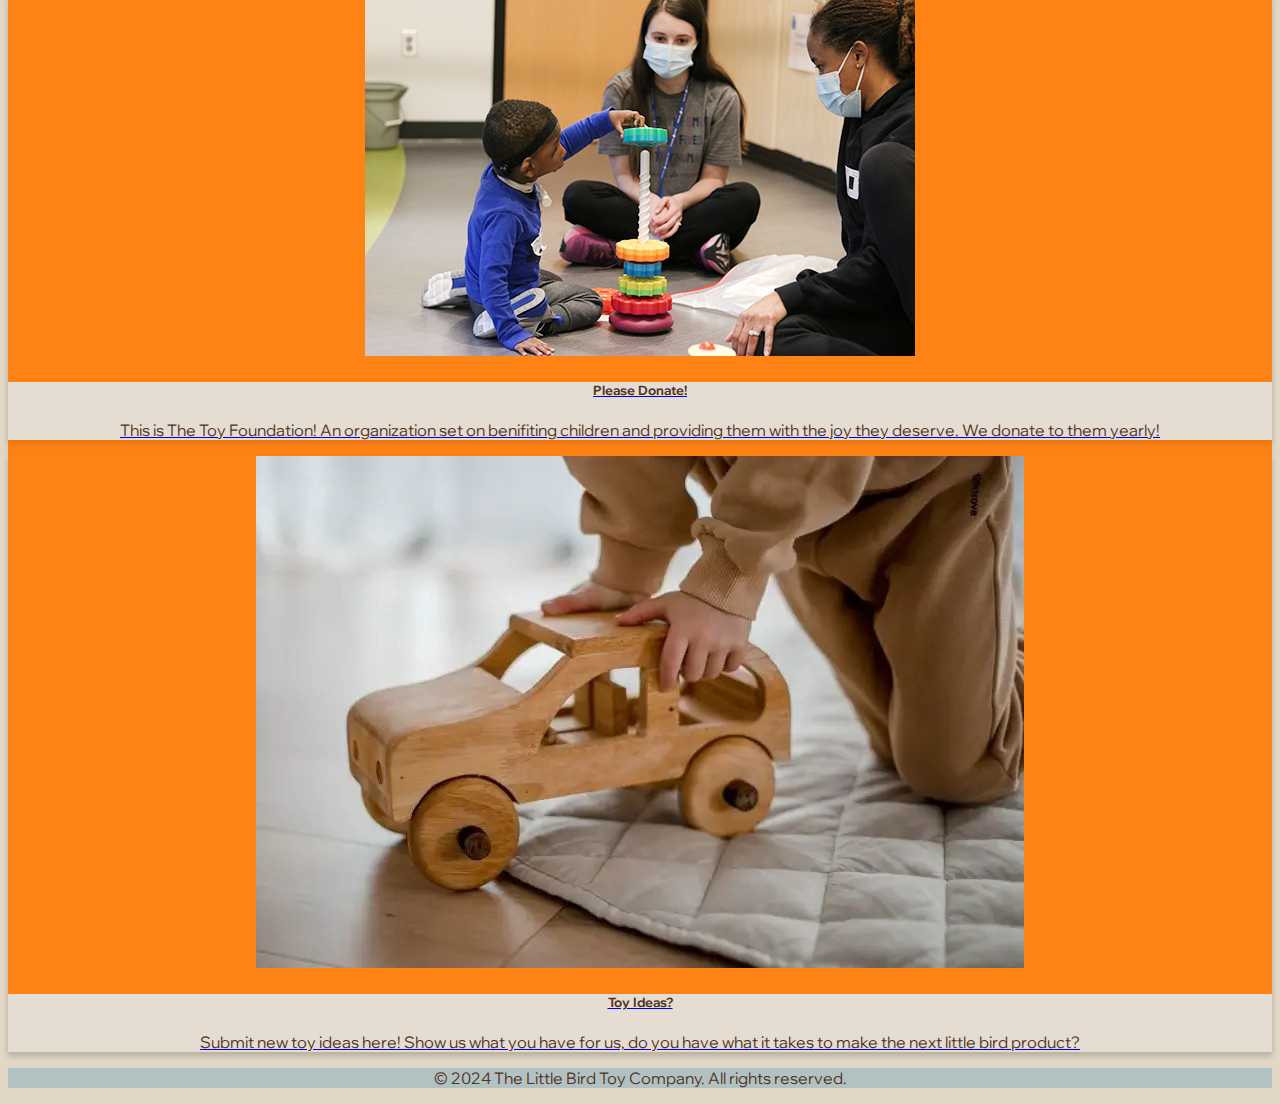
==== commit 1597e4a4: "minor mistake in the details" ====
--- a/index.html
+++ b/index.html
@@ -65,7 +65,7 @@
           <img src="Images/block-intro.jpg" id="intro" class="img-fluid" />
         </div>
         <div class="col-lg-9 col-md-8 col-sm-6 p-5">
-          <h5><b>Our Story:</b> Little Bird Toys, established in 2018, brings families handcrafted wooden toys designed
+          <h5><b>Our Story:</b> Little Bird Toys, established in 1995, brings families handcrafted wooden toys designed
             to spark imagination and slow down playtime. Our heirloom-quality collection is built from sustainable
             materials and made to last a lifetime, fostering connections between generations.
           </h5>
